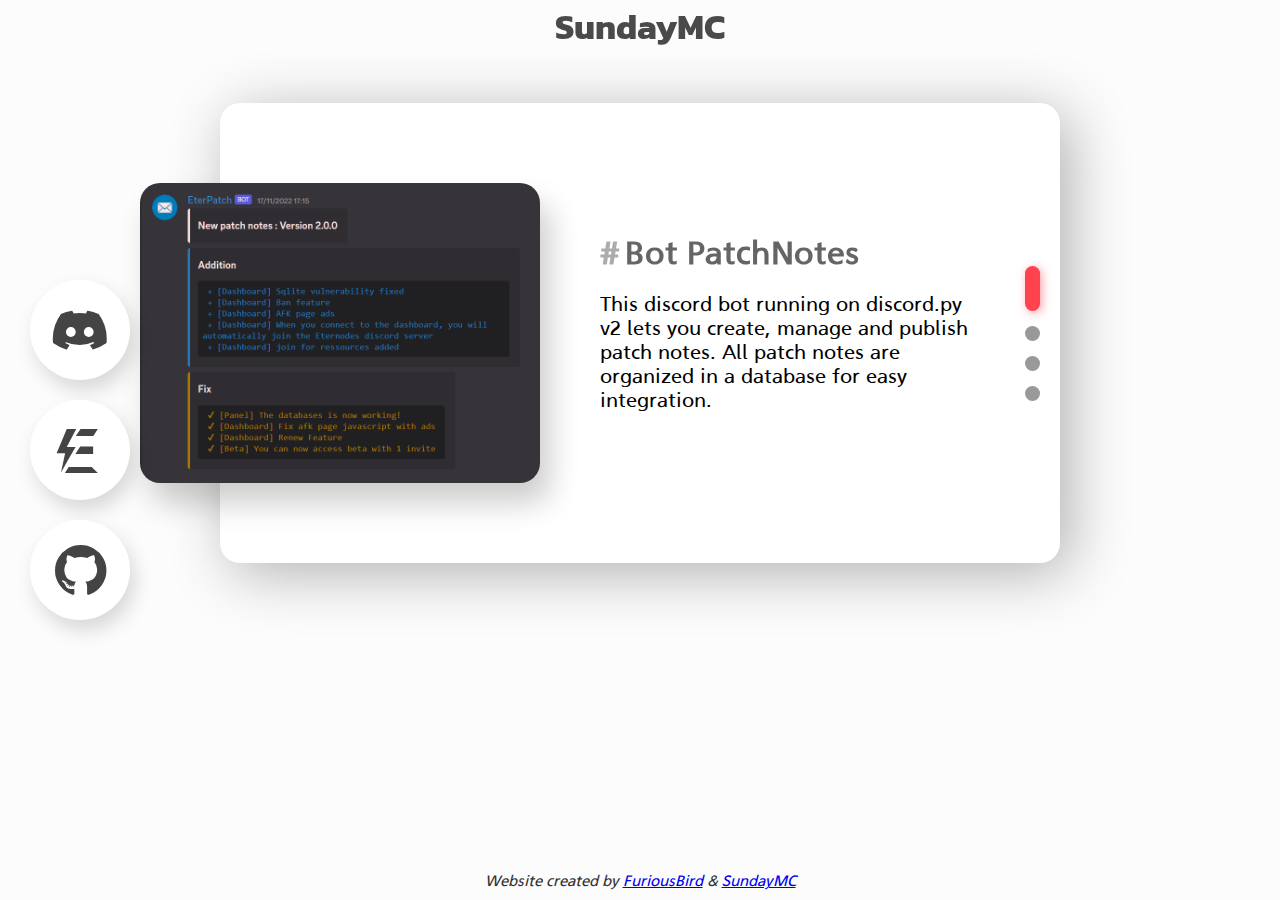
==== index.html @ 9b17bc53 "Add files via upload" ====
<html lang="fr">

<head>
    <title>SundayMC</title>
    <meta charset="utf-8">
    <meta name="viewport" content="width=device-width, initial-scale=1">
    <meta name="description" content="Site officiel de SundayMC">
    <link rel="icon" href="/img/favicon.jpg">

    <link rel="stylesheet" href="/icons/css/fontello-embedded.css">
    <link rel="stylesheet" href="/css/style.css">

</head>

<body>
    <main>
        <h1 id="title_page">SundayMC</h1>
        <div class="carroussel gap">

            <ul class="content_list">
                <li class="active">
                    <div class="carroussel_content">
                        <div class="carroussel_image">
                           <img id="test-image" src="/img/patch-notes.png">
                        </div>
                        <div class="carroussel_text">
                            <h3 class="carroussel_title">Bot PatchNotes</h3>
                            <p class="carroussel_description">This discord bot running on discord.py v2 lets you create, manage and publish patch notes. All patch notes are organized in a database for easy integration. </p>
                        </div>
                    </div>
                </li>
                <li>
                    <div class="carroussel_content">
                        <div class="carroussel_image">
                            <img id="test-image" src="/img/hetrix-tools.png">
                        </div>
                        <div class="carroussel_text">
                            <h3 class="carroussel_title">HetrixStatus DiscordBot</h3>
                            <p class="carroussel_description">This discord bot running on discord.js v14 lets you get a better overview of your HetrixTools status page, by taking a screenshot of the site page and formatting it in an embed, unlike the webhook offered by default.</p>
                        </div>
                    </div>
                </li>
                <li>
                    <div class="carroussel_content">
                        <div class="carroussel_image">
                            <img id="test-image" src="/img/eternodes.png">
                        </div>
                        <div class="carroussel_text">
                            <h3 class="carroussel_title">Eternodes</h3>
                            <p class="carroussel_description">Eternodes is a hosting company that takes care of your data. We offer free, functional packages, as well as paid packages for a more advanced experience.<p>
                        </div>
                    </div>
                </li>
                <li>
                    <div class="carroussel_content">
                        <div class="carroussel_image">
                            <img id="test-image" src="/img/loop-default.png">
                        </div>
                        <div class="carroussel_text">
                            <h3 class="carroussel_title">Comming soon !</h3>
                            <p class="carroussel_description">New projects could come soon :)</p>
                        </div>
                    </div>
                </li>
            </ul>

            <div class="carroussel_pagination">
                <div class="pagination_dot active"></div>
                <div class="pagination_dot"></div>
                <div class="pagination_dot"></div>
                <div class="pagination_dot"></div>
            </div>
        </div>

    </main>
    <footer class="gap">
        <h5 id="powered_by">Website created by <a href="https://github.com/FuriousBird" target="_blank">FuriousBird</a> & <a href="https://github.com/SundayMC" target="_blank">SundayMC</a></h5>
    </footer>
    <ul class="icon_wrapper">
        <a href="https://discord.gg/ntBEeZtdXv" target="__blank">
            <li class="icon discord">
                <span class="tooltip" style="text-align: center;">Discord</span>
                <span><i class="icon-discordo"></i></span>
            </li>
        </a>
        <a href="https://eternodes.eu" target="__blank">
            <li class="icon eternodes">
                <span class="tooltip" style="text-align: center;">Eternodes</span>
                <span><i class="icon-etern"></i></span>
            </li>
        </a>
        <a href="https://github.com/sundayMC/" target="__blank">
            <li class="icon github">
                <span class="tooltip" style="text-align: center;">GitHub</span>
                <span><i class="icon-github-circled"></i></span>
            </li>
        </a>
    </ul>
    <script>
        function setup_roux(el) {
            let el_lst = Array.from(el.getElementsByClassName("pagination_dot"))
            el_lst.forEach((item) => {
                let idx = Array.from(item.parentNode.children).indexOf(item);
                item.addEventListener("click", (e) => {
                    let list_elems = Array.from(el.getElementsByClassName("content_list")[0].children);
                    list_elems.forEach((elem) => {
                        elem.className = ""
                    })
                    list_elems[idx].className = "active"
                    el_lst.forEach((elem) => {
                        elem.className = "pagination_dot"
                    })
                    e.target.className = "pagination_dot active"
                })
            })

            let delay = 0
            let pag_list = el.getElementsByClassName("pagination_dot");
            let dot_ul = el.getElementsByClassName("carroussel_pagination")[0]
            let active_dot = dot_ul.getElementsByClassName("active")[0];
            let idx = Array.from(dot_ul.children).indexOf(active_dot);

            function handleWheel(e) {
                let action = true
                let deltaScroll = e.detail || e.deltaY;
                if (Date.now() - delay < 300) {
                    action = false
                }
                if (action) {

                    delay = Date.now()
                    let active_dot = dot_ul.getElementsByClassName("active")[0];
                    idx = Array.from(dot_ul.children).indexOf(active_dot);
                    if (deltaScroll > 0) {
                        idx += 1
                    } else if (deltaScroll < 0) {
                        idx -= 1
                    };
                    idx = Math.max(0, Math.min(idx, pag_list.length - 1))
                    console.log(e)
                    let list_elems = Array.from(el.getElementsByClassName("content_list")[0].children);
                    list_elems.forEach((elem) => {
                        elem.className = ""
                    })
                    list_elems[idx].className = "active"
                    el_lst.forEach((elem) => {
                        elem.className = "pagination_dot"
                    })
                    dot_ul.children[idx].className = "pagination_dot active"
                }

            }

            // For Chrome
            el.addEventListener('mousewheel', (e) => {
                let deltaScroll = e.detail || e.deltaY;
                if (!(deltaScroll > 0 && pag_list.length - 1 == idx && idx > 0) && !(deltaScroll < 0 && idx == 0)) {
                    e.preventDefault()
                }
                if (Math.abs(deltaScroll) > 3) {
                    handleWheel(e)
                }

            }, { passive: false });

            // For Firefox
            el.addEventListener('DOMMouseScroll', (e) => {
                let deltaScroll = e.detail || e.deltaY;
                if (!(deltaScroll > 0 && pag_list.length - 1 == idx && idx > 0) && !(deltaScroll < 0 && idx == 0)) {
                    e.preventDefault()
                }
                handleWheel(e)
            }, { passive: false });
        }

        let roux_sels = document.querySelectorAll("div.carroussel");
        roux_sels.forEach((el) => {
            setup_roux(el)
        })

        function copyip_button() {
            /* Get the text field */
            var copyText = document.getElementById("ip");
            var link_btn = document.getElementById("online_link_button");
            link_btn.className = "clicked"

            /* Copy the text inside the text field */
            navigator.clipboard.writeText(copyText.textContent);


        }
        
        function download_soon() {
            alert("La map n'est pas encore sortie, encore un peu de patience !");
        }

    </script>
</body>

</html>
---- icons/css/fontello-embedded.css ----
@font-face {
  font-family: 'fontello';
  src: url('../font/fontello.eot?78679602');
  src: url('../font/fontello.eot?78679602#iefix') format('embedded-opentype'),
       url('../font/fontello.svg?78679602#fontello') format('svg');
  font-weight: normal;
  font-style: normal;
}
@font-face {
  font-family: 'fontello';
  src: url('[data-uri]') format('woff'),
       url('[data-uri]') format('truetype');
}
/* Chrome hack: SVG is rendered more smooth in Windozze. 100% magic, uncomment if you need it. */
/* Note, that will break hinting! In other OS-es font will be not as sharp as it could be */
/*
@media screen and (-webkit-min-device-pixel-ratio:0) {
  @font-face {
    font-family: 'fontello';
    src: url('../font/fontello.svg?78679602#fontello') format('svg');
  }
}
*/

[class^="icon-"]:before, [class*=" icon-"]:before {
  font-family: "fontello";
  font-style: normal;
  font-weight: normal;
  speak: never;

  display: inline-block;
  text-decoration: inherit;
  width: 1em;
  margin-right: .2em;
  text-align: center;
  /* opacity: .8; */

  /* For safety - reset parent styles, that can break glyph codes*/
  font-variant: normal;
  text-transform: none;

  /* fix buttons height, for twitter bootstrap */
  line-height: 1em;

  /* Animation center compensation - margins should be symmetric */
  /* remove if not needed */
  margin-left: .2em;

  /* you can be more comfortable with increased icons size */
  /* font-size: 120%; */
  
  /* Font smoothing. That was taken from TWBS */
  -webkit-font-smoothing: antialiased;
  -moz-osx-font-smoothing: grayscale;

  /* Uncomment for 3D effect */
  /* text-shadow: 1px 1px 1px rgba(127, 127, 127, 0.3); */
}

.icon-discordo:before { content: '\e800'; } /* '' */
.icon-etern:before { content: '\e801'; } /* '' */
.icon-github-circled:before { content: '\f09b'; } /* '' */
---- css/style.css ----
@import url('https://fonts.googleapis.com/css2?family=Kanit:wght@700&family=Raleway:wght@500&display=swap');
@import url("https://fonts.googleapis.com/css2?family=Poppins&display=swap");

@font-face {
  font-family: "Agane";
  src: url("/fonts/Agane_normal.ttf");
}

@font-face {
  font-family: "Agane-bold";
  src: url("/fonts/Agane_title.ttf");
}

@font-face {
  font-family: "Agane-light";
  src: url("/fonts/Agane_light.ttf");
}


body,
html {
  padding: 0px;
  margin: 0px;
  min-height: 100vh;
}

*:focus,
*:active {
  outline: none !important;
  -webkit-tap-highlight-color: transparent;
}

body {
  display: flex;
  flex-flow: column;
  min-height: 100vh;
  background-color: hsl(0, 0%, 99%);
}

main {
  flex-grow: 1;
  width: 80%;
  position: relative;
  left: 50%;
  transform: translate(-50%);
  overflow: visible;
  padding-left: 20px;
  padding-right: 20px;
}

div.carroussel {
  position: relative;
  align-items: center;
  background-color: white;
  box-shadow: 10px 10px 60px rgba(0, 0, 0, 0.3);
  border-radius: 20px;
  padding: 20px;
  padding-top: 30px;
  padding-bottom: 30px;
  max-width: 800px;
  min-height: 400px;
  display: flex;
  flex-flow: row;
  left: 50%;
  transform: translate(-50%);

}

div.carroussel .content_list {
  padding: 0px;
  margin: 0px;
}

div.carroussel .content_list li {
  display: none;
}

div.carroussel .content_list li.active {
  display: block;
}

div.carroussel .carroussel_content {
  display: flex;
  flex-flow: row;
  flex-grow: 1;
}

div.carroussel .carroussel_content .carroussel_text {
  display: flex;
  flex-flow: column;
  overflow-wrap: normal;
  flex-grow: 1;
  flex-basis: 100%;
  transform: translate(-40px);
}

div.carroussel .carroussel_content .carroussel_image {
  width: 400px;
  height: 300px;
  background-color: hsl(357, 100%, 95%);
  box-shadow: 10px 20px 30px rgba(0, 0, 0, 0.2);
  border-radius: 20px;
  overflow: hidden;
  flex-shrink: 0;
  user-select: none;
  pointer-events: none;
  transform: translate(-100px);
}

div.carroussel .carroussel_content .carroussel_image img {
  object-fit: cover;
  object-position: center;
  mix-blend-mode: multiply;
  width: 100%;
  height: 100%;
}

div.carroussel .carroussel_pagination {
  float: right;
  margin-left: auto;
}

div.carroussel .carroussel_pagination .pagination_dot {
  --pagination-dot-size: 15px;
  width: var(--pagination-dot-size);
  height: var(--pagination-dot-size);
  margin-top: var(--pagination-dot-size);
  margin-bottom: var(--pagination-dot-size);
  background-color: hsl(10, 0%, 60%);
  border-radius: calc(var(--pagination-dot-size)/2);
  transition: height 0.2s;
}

div.carroussel .carroussel_pagination .pagination_dot.active {
  background-color: #ff424d;
  box-shadow: 2px 2px 10px rgba(255, 66, 77, 0.5);
  height: calc(3*var(--pagination-dot-size));
}

div.carroussel_text {
  display: flex;
  flex-flow: column;
  justify-content: center;
}

div.carroussel_text .carroussel_title {
  margin: 0px;
  font-family: 'Agane', sans-serif;
  font-weight: bold;
  font-size: 2em;
  opacity: 0.6;
}

div.carroussel_text .carroussel_title::before {
  content: "#";
  padding-right: 5px;
  opacity: 0.55;

}

div.carroussel_text .carroussel_description {
  font-family: 'Agane', sans-serif;
  font-weight: normal;
  font-size: 20px;
}


div.downloads {
  position: relative;
  max-width: 800px;
  padding: 20px;
  border-radius: 20px;
  background-color: white;
  box-shadow: 5px 5px 30px rgba(0, 0, 0, 0.1);
  left: 50%;
  transform: translate(-50%);
}

div.downloads table {
  table-layout: fixed;
  width: 100%;
}

div.downloads h3 {
  margin: 0px;
  font-family: 'Agane', sans-serif;
  font-weight: bold;
  font-size: 2em;
  opacity: 0.6;
  margin-bottom: 20px;
}

div.downloads #online_link {
  display: inline-flex;
  gap: 10px;
  width: 100%
}

#online_link>ul {
  margin: 0;
  padding: 10px;
  font-size: 20px;
  flex-grow: 1;
  display: inline-flex;
  border: #ff424d 5px solid;
  cursor: pointer;
  box-shadow: 2px 2px 10px rgba(255, 66, 77, 0.5);
  border-radius: 10px;
  list-style: none;
  align-items: center;
}

#online_link>ul.clicked {
  border: #5865f2 5px solid;
  box-shadow: 2px 2px 10px rgba(88, 101, 242, 0.5);
  border-radius: 10px;
  list-style: none;
  align-items: center;
  transition: border 0.2s;
}

#online_link>ul li {
  display: inline;
  flex-grow: 1;
  color: #000;
  opacity: 0.8;
  font-family: "Agane", sans-serif;
}

@keyframes icon-hop {
  from {
    transform: scale(1);
  }

  to {
    transform: rotate(15deg) scale(2);
  }
}

#online_link>ul .copy_icon {
  float: right;
  font-size: 30px;
  flex-grow: 0;
  color: #ff424d;
}

#online_link>ul.clicked .copy_icon {
  animation-name: icon-hop;
  animation-duration: 0.1s;
  animation-direction: alternate;
  animation-fill-mode: both;
  animation-iteration-count: 2;
  transform-origin: center;
  float: right;
  font-size: 30px;
  flex-grow: 0;
  color: #5865f2;
  opacity: 1;
}

#online_link .copy {
  width: 50px;
  height: 50px;
  background-color: whitesmoke;
}


#dl_link {
  text-align: center;
  flex-grow: 0;
  flex-shrink: 0;

}

#dl_link .icon-download-cloud {
  transform-origin: center;
  position: fixed;
  transform: translate(-50%, -50%);
  font-size: 50px;
  color: #ff424d;
}

#dl_link .icon-download-cloud:hover {
  transform: translate(-50%, -50%) scale(1.2) rotate(-15deg);
}

.gap {
  margin-top: 50px;
}

/* LINKS AND FOOTER */

.icon_wrapper {
  position: fixed;
  background-color: transparent;
  margin: 0px;
  padding: 20px;
  display: flex;
  flex-flow: column;
  list-style: none;
  left: 0;
  top: 50%;
  transform: translate(0, -50%);
}

.icon_wrapper .icon {
  position: relative;
  background: #ffffff;
  color: #444;
  border-radius: 50%;
  padding: 30px;
  margin: 10px;
  width: 40px;
  height: 40px;
  font-size: 18px;
  display: flex;
  justify-content: center;
  align-items: center;
  flex-direction: column;
  box-shadow: 5px 10px 20px rgba(0, 0, 0, 0.15);
  cursor: pointer;
  transition: all 0.2s cubic-bezier(0.68, -0.55, 0.265, 1.55);
}

.icon_wrapper .tooltip {
  position: absolute;
  top: 0;
  font-size: 14px;
  background: #ffffff;
  color: #ffffff;
  padding: 5px 8px;
  border-radius: 5px;
  box-shadow: 0 10px 10px rgba(0, 0, 0, 0.1);
  opacity: 0;
  pointer-events: none;
  transition: all 0.3s cubic-bezier(0.68, -0.55, 0.265, 1.55);
}

.icon_wrapper .tooltip::before {
  position: absolute;
  content: "";
  height: 8px;
  width: 8px;
  background: #ffffff;
  bottom: -3px;
  left: 50%;
  transform: translate(-50%) rotate(45deg);
  transition: all 0.3s cubic-bezier(0.68, -0.55, 0.265, 1.55);
}

.icon_wrapper .icon:hover .tooltip {
  top: -45px;
  opacity: 1;
  visibility: visible;
  pointer-events: auto;
}

.icon_wrapper .icon:hover span,
.icon_wrapper .icon:hover .tooltip {
  text-shadow: 0px -1px 0px rgba(0, 0, 0, 0.1);
}

.icon_wrapper .discord:hover,
.icon_wrapper .discord:hover .tooltip,
.icon_wrapper .discord:hover .tooltip::before {
  background: #5865f2;
  color: #ffffff;
  font-family: 'Agane', sans-serif;
  font-weight: lighter;
}

.icon_wrapper .discord {
  font-size: 60px;
}

.icon_wrapper .github:hover,
.icon_wrapper .github:hover .tooltip,
.icon_wrapper .github:hover .tooltip::before {
  background: #202128;
  color: #ffffff;
  font-family: 'Agane', sans-serif;
  font-weight: lighter;
}

.icon_wrapper .github {
  font-size: 60px;
}

.icon_wrapper .eternodes:hover,
.icon_wrapper .eternodes:hover .tooltip,
.icon_wrapper .eternodes:hover .tooltip::before {
  background: #bd9916;
  color: #ffffff;
  font-family: 'Agane', sans-serif;
  font-weight: lighter;
}

.icon_wrapper .eternodes {
  font-size: 60px;
}

#icon_title {
  font-family: 'Agane', sans-serif;
  font-weight: bold;
  font-size: 40px;
  text-align: center;
  margin: 0px;
  color: #333;
}

#server_desc {
  font-family: 'Agane', sans-serif;
  font-weight: bold;
  font-size: 25px;
  text-align: center;
  margin: 0px;
  color: #333;
}


#title_page {
  font-family: 'Kanit', sans-serif;
  font-size: 35px;
  text-align: center;
  margin: 0px;
  color: #000;
  opacity: 0.7;
}


footer {
  padding: 10px;
}

footer #powered_by {
  font-family: 'Agane', sans-serif;
  font-weight: normal;
  font-size: 15px;
  text-align: center;
  font-style: italic;
  margin: 0px;
  color: #333;
}
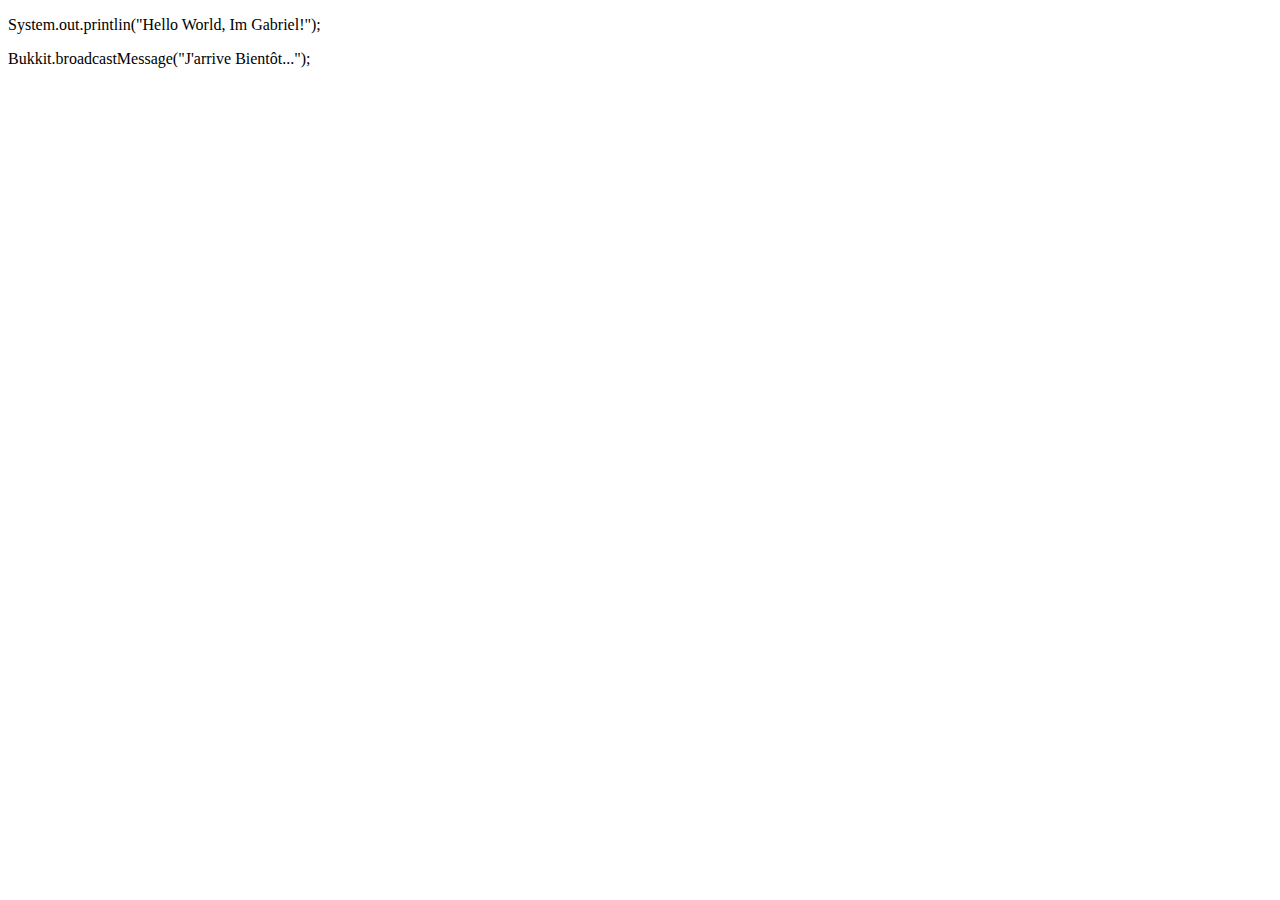
==== commit 182d38f4: "Add files via upload" ====
--- a/index.html
+++ b/index.html
@@ -1,200 +1,12 @@
-<html lang="fr">
-
-<head>
-    <title>SundayMC</title>
-    <meta charset="utf-8">
-    <meta name="viewport" content="width=device-width, initial-scale=1">
-    <meta name="description" content="Site officiel de SundayMC">
-    <link rel="icon" href="/img/favicon.jpg">
-
-    <link rel="stylesheet" href="/icons/css/fontello-embedded.css">
-    <link rel="stylesheet" href="/css/style.css">
-
-</head>
-
-<body>
-    <main>
-        <h1 id="title_page">SundayMC</h1>
-        <div class="carroussel gap">
-
-            <ul class="content_list">
-                <li class="active">
-                    <div class="carroussel_content">
-                        <div class="carroussel_image">
-                           <img id="test-image" src="/img/patch-notes.png">
-                        </div>
-                        <div class="carroussel_text">
-                            <h3 class="carroussel_title">Bot PatchNotes</h3>
-                            <p class="carroussel_description">This discord bot running on discord.py v2 lets you create, manage and publish patch notes. All patch notes are organized in a database for easy integration. </p>
-                        </div>
-                    </div>
-                </li>
-                <li>
-                    <div class="carroussel_content">
-                        <div class="carroussel_image">
-                            <img id="test-image" src="/img/hetrix-tools.png">
-                        </div>
-                        <div class="carroussel_text">
-                            <h3 class="carroussel_title">HetrixStatus DiscordBot</h3>
-                            <p class="carroussel_description">This discord bot running on discord.js v14 lets you get a better overview of your HetrixTools status page, by taking a screenshot of the site page and formatting it in an embed, unlike the webhook offered by default.</p>
-                        </div>
-                    </div>
-                </li>
-                <li>
-                    <div class="carroussel_content">
-                        <div class="carroussel_image">
-                            <img id="test-image" src="/img/eternodes.png">
-                        </div>
-                        <div class="carroussel_text">
-                            <h3 class="carroussel_title">Eternodes</h3>
-                            <p class="carroussel_description">Eternodes is a hosting company that takes care of your data. We offer free, functional packages, as well as paid packages for a more advanced experience.<p>
-                        </div>
-                    </div>
-                </li>
-                <li>
-                    <div class="carroussel_content">
-                        <div class="carroussel_image">
-                            <img id="test-image" src="/img/loop-default.png">
-                        </div>
-                        <div class="carroussel_text">
-                            <h3 class="carroussel_title">Comming soon !</h3>
-                            <p class="carroussel_description">New projects could come soon :)</p>
-                        </div>
-                    </div>
-                </li>
-            </ul>
-
-            <div class="carroussel_pagination">
-                <div class="pagination_dot active"></div>
-                <div class="pagination_dot"></div>
-                <div class="pagination_dot"></div>
-                <div class="pagination_dot"></div>
-            </div>
-        </div>
-
-    </main>
-    <footer class="gap">
-        <h5 id="powered_by">Website created by <a href="https://github.com/FuriousBird" target="_blank">FuriousBird</a> & <a href="https://github.com/SundayMC" target="_blank">SundayMC</a></h5>
-    </footer>
-    <ul class="icon_wrapper">
-        <a href="https://discord.gg/ntBEeZtdXv" target="__blank">
-            <li class="icon discord">
-                <span class="tooltip" style="text-align: center;">Discord</span>
-                <span><i class="icon-discordo"></i></span>
-            </li>
-        </a>
-        <a href="https://eternodes.eu" target="__blank">
-            <li class="icon eternodes">
-                <span class="tooltip" style="text-align: center;">Eternodes</span>
-                <span><i class="icon-etern"></i></span>
-            </li>
-        </a>
-        <a href="https://github.com/sundayMC/" target="__blank">
-            <li class="icon github">
-                <span class="tooltip" style="text-align: center;">GitHub</span>
-                <span><i class="icon-github-circled"></i></span>
-            </li>
-        </a>
-    </ul>
-    <script>
-        function setup_roux(el) {
-            let el_lst = Array.from(el.getElementsByClassName("pagination_dot"))
-            el_lst.forEach((item) => {
-                let idx = Array.from(item.parentNode.children).indexOf(item);
-                item.addEventListener("click", (e) => {
-                    let list_elems = Array.from(el.getElementsByClassName("content_list")[0].children);
-                    list_elems.forEach((elem) => {
-                        elem.className = ""
-                    })
-                    list_elems[idx].className = "active"
-                    el_lst.forEach((elem) => {
-                        elem.className = "pagination_dot"
-                    })
-                    e.target.className = "pagination_dot active"
-                })
-            })
-
-            let delay = 0
-            let pag_list = el.getElementsByClassName("pagination_dot");
-            let dot_ul = el.getElementsByClassName("carroussel_pagination")[0]
-            let active_dot = dot_ul.getElementsByClassName("active")[0];
-            let idx = Array.from(dot_ul.children).indexOf(active_dot);
-
-            function handleWheel(e) {
-                let action = true
-                let deltaScroll = e.detail || e.deltaY;
-                if (Date.now() - delay < 300) {
-                    action = false
-                }
-                if (action) {
-
-                    delay = Date.now()
-                    let active_dot = dot_ul.getElementsByClassName("active")[0];
-                    idx = Array.from(dot_ul.children).indexOf(active_dot);
-                    if (deltaScroll > 0) {
-                        idx += 1
-                    } else if (deltaScroll < 0) {
-                        idx -= 1
-                    };
-                    idx = Math.max(0, Math.min(idx, pag_list.length - 1))
-                    console.log(e)
-                    let list_elems = Array.from(el.getElementsByClassName("content_list")[0].children);
-                    list_elems.forEach((elem) => {
-                        elem.className = ""
-                    })
-                    list_elems[idx].className = "active"
-                    el_lst.forEach((elem) => {
-                        elem.className = "pagination_dot"
-                    })
-                    dot_ul.children[idx].className = "pagination_dot active"
-                }
-
-            }
-
-            // For Chrome
-            el.addEventListener('mousewheel', (e) => {
-                let deltaScroll = e.detail || e.deltaY;
-                if (!(deltaScroll > 0 && pag_list.length - 1 == idx && idx > 0) && !(deltaScroll < 0 && idx == 0)) {
-                    e.preventDefault()
-                }
-                if (Math.abs(deltaScroll) > 3) {
-                    handleWheel(e)
-                }
-
-            }, { passive: false });
-
-            // For Firefox
-            el.addEventListener('DOMMouseScroll', (e) => {
-                let deltaScroll = e.detail || e.deltaY;
-                if (!(deltaScroll > 0 && pag_list.length - 1 == idx && idx > 0) && !(deltaScroll < 0 && idx == 0)) {
-                    e.preventDefault()
-                }
-                handleWheel(e)
-            }, { passive: false });
-        }
-
-        let roux_sels = document.querySelectorAll("div.carroussel");
-        roux_sels.forEach((el) => {
-            setup_roux(el)
-        })
-
-        function copyip_button() {
-            /* Get the text field */
-            var copyText = document.getElementById("ip");
-            var link_btn = document.getElementById("online_link_button");
-            link_btn.className = "clicked"
-
-            /* Copy the text inside the text field */
-            navigator.clipboard.writeText(copyText.textContent);
-
-
-        }
-        
-        function download_soon() {
-            alert("La map n'est pas encore sortie, encore un peu de patience !");
-        }
-
-    </script>
-</body>
-
-</html>
+<!DOCTYPE html>
+<html lang="en">
+    <head>
+        <meta charset="UTF-8">
+        <title>COMING SOON.</title>
+        <link rel="stylesheet" href="style.css">
+    </head>
+    <p>
+	<p>System.out.printlin("Hello World, Im Gabriel!");</p>
+	<p2>Bukkit.broadcastMessage("J'arrive Bientôt...");</p2>
+    </p>
+</html>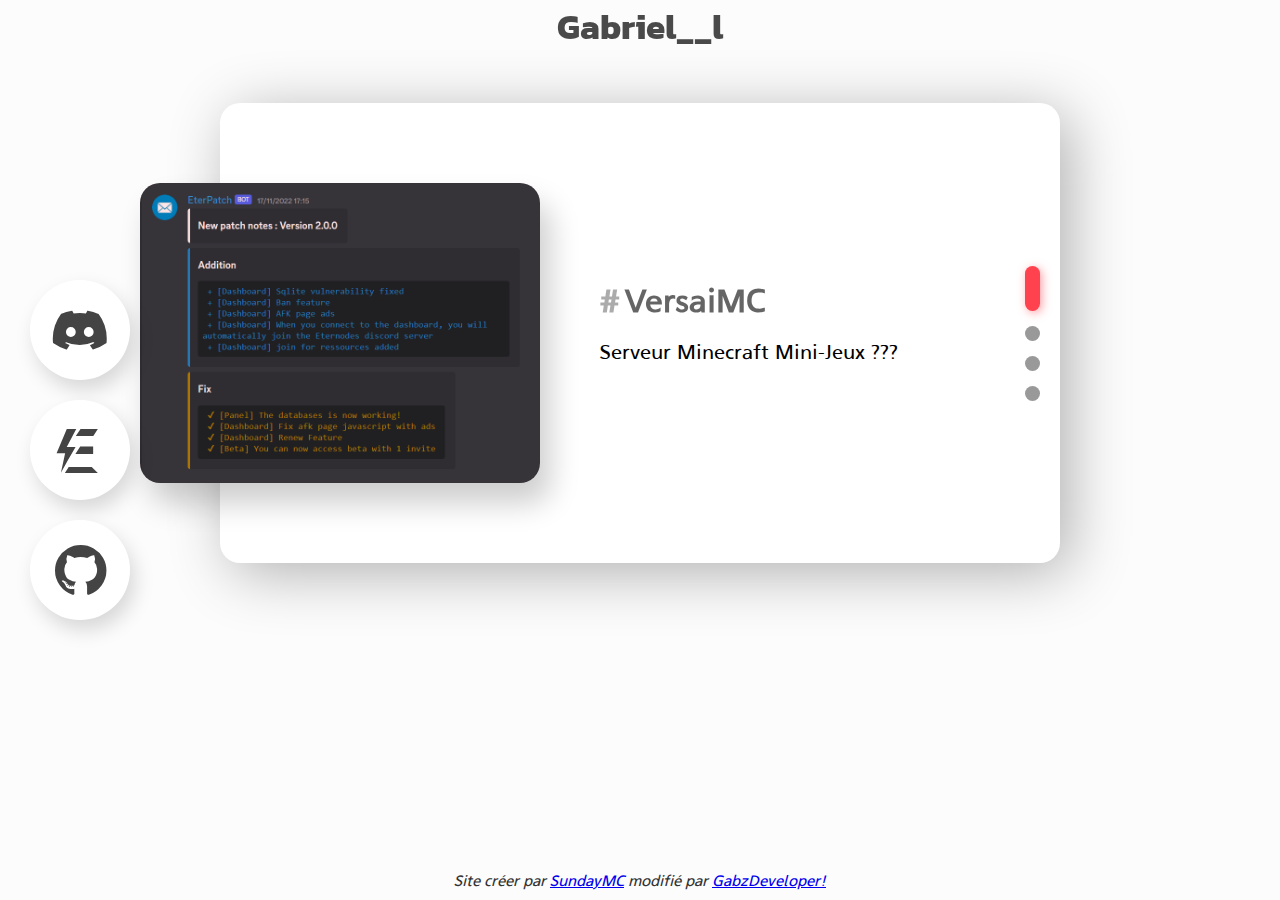
==== commit 4b71eb2e: "Add files via upload" ====
--- a/index.html
+++ b/index.html
@@ -1,12 +1,178 @@
-<!DOCTYPE html>
-<html lang="en">
-    <head>
-        <meta charset="UTF-8">
-        <title>COMING SOON.</title>
-        <link rel="stylesheet" href="style.css">
-    </head>
-    <p>
-	<p>System.out.printlin("Hello World, Im Gabriel!");</p>
-	<p2>Bukkit.broadcastMessage("J'arrive Bientôt...");</p2>
-    </p>
-</html>+<html lang="fr">
+
+<head>
+    <title>Gabriel__l</title>
+    <meta charset="utf-8">
+    <meta name="viewport" content="width=device-width, initial-scale=1">
+    <meta name="description" content="Site Officiel de Gabriel__lrx">
+    <link rel="icon" href="/img/favicon.jpg">
+
+    <link rel="stylesheet" href="/icons/css/fontello-embedded.css">
+    <link rel="stylesheet" href="/css/style.css">
+
+</head>
+
+<body>
+    <main>
+        <h1 id="title_page">Gabriel__l</h1>
+        <div class="carroussel gap">
+
+            <ul class="content_list">
+                <li class="active">
+                    <div class="carroussel_content">
+                        <div class="carroussel_image">
+                           <img id="test-image" src="/img/patch-notes.png">
+                        </div>
+                        <div class="carroussel_text">
+                            <h3 class="carroussel_title">VersaiMC</h3>
+                            <p class="carroussel_description">Serveur Minecraft Mini-Jeux ???</p>
+                        </div>
+                    </div>
+                </li>
+                <li>
+                    <div class="carroussel_content">
+                        <div class="carroussel_image">
+                            <img id="test-image" src="/img/loop-default.png">
+                        </div>
+                        <div class="carroussel_text">
+                            <h3 class="carroussel_title">J'arrive bientôt!</h3>
+                            <p class="carroussel_description">New projects could come soon :)</p>
+                        </div>
+                    </div>
+                </li>
+            </ul>
+
+            <div class="carroussel_pagination">
+                <div class="pagination_dot active"></div>
+                <div class="pagination_dot"></div>
+                <div class="pagination_dot"></div>
+                <div class="pagination_dot"></div>
+            </div>
+        </div>
+
+    </main>
+    <footer class="gap">
+        <h5 id="powered_by">Site créer par <a href="https://github.com/SundayMC" target="_blank">SundayMC</a> modifié par <a href="https://github.com/GabzDeveloper" target="_blank">GabzDeveloper!</a></h5>
+    </footer>
+    <ul class="icon_wrapper">
+        <a href="https://discord.gg/users/Gabriel__l" target="__blank">
+            <li class="icon discord">
+                <span class="tooltip" style="text-align: center;">Discord</span>
+                <span><i class="icon-discordo"></i></span>
+            </li>
+        </a>
+        <a href="https://versaimc.fr" target="__blank">
+            <li class="icon eternodes">
+                <span class="tooltip" style="text-align: center;">VersaiMC</span>
+                <span><i class="icon-etern"></i></span>
+            </li>
+        </a>
+        <a href="https://github.com/GabzDeveloper/" target="__blank">
+            <li class="icon github">
+                <span class="tooltip" style="text-align: center;">GitHub</span>
+                <span><i class="icon-github-circled"></i></span>
+            </li>
+        </a>
+    </ul>
+    <script>
+        function setup_roux(el) {
+            let el_lst = Array.from(el.getElementsByClassName("pagination_dot"))
+            el_lst.forEach((item) => {
+                let idx = Array.from(item.parentNode.children).indexOf(item);
+                item.addEventListener("click", (e) => {
+                    let list_elems = Array.from(el.getElementsByClassName("content_list")[0].children);
+                    list_elems.forEach((elem) => {
+                        elem.className = ""
+                    })
+                    list_elems[idx].className = "active"
+                    el_lst.forEach((elem) => {
+                        elem.className = "pagination_dot"
+                    })
+                    e.target.className = "pagination_dot active"
+                })
+            })
+
+            let delay = 0
+            let pag_list = el.getElementsByClassName("pagination_dot");
+            let dot_ul = el.getElementsByClassName("carroussel_pagination")[0]
+            let active_dot = dot_ul.getElementsByClassName("active")[0];
+            let idx = Array.from(dot_ul.children).indexOf(active_dot);
+
+            function handleWheel(e) {
+                let action = true
+                let deltaScroll = e.detail || e.deltaY;
+                if (Date.now() - delay < 300) {
+                    action = false
+                }
+                if (action) {
+
+                    delay = Date.now()
+                    let active_dot = dot_ul.getElementsByClassName("active")[0];
+                    idx = Array.from(dot_ul.children).indexOf(active_dot);
+                    if (deltaScroll > 0) {
+                        idx += 1
+                    } else if (deltaScroll < 0) {
+                        idx -= 1
+                    };
+                    idx = Math.max(0, Math.min(idx, pag_list.length - 1))
+                    console.log(e)
+                    let list_elems = Array.from(el.getElementsByClassName("content_list")[0].children);
+                    list_elems.forEach((elem) => {
+                        elem.className = ""
+                    })
+                    list_elems[idx].className = "active"
+                    el_lst.forEach((elem) => {
+                        elem.className = "pagination_dot"
+                    })
+                    dot_ul.children[idx].className = "pagination_dot active"
+                }
+
+            }
+
+            // For Chrome
+            el.addEventListener('mousewheel', (e) => {
+                let deltaScroll = e.detail || e.deltaY;
+                if (!(deltaScroll > 0 && pag_list.length - 1 == idx && idx > 0) && !(deltaScroll < 0 && idx == 0)) {
+                    e.preventDefault()
+                }
+                if (Math.abs(deltaScroll) > 3) {
+                    handleWheel(e)
+                }
+
+            }, { passive: false });
+
+            // For Firefox
+            el.addEventListener('DOMMouseScroll', (e) => {
+                let deltaScroll = e.detail || e.deltaY;
+                if (!(deltaScroll > 0 && pag_list.length - 1 == idx && idx > 0) && !(deltaScroll < 0 && idx == 0)) {
+                    e.preventDefault()
+                }
+                handleWheel(e)
+            }, { passive: false });
+        }
+
+        let roux_sels = document.querySelectorAll("div.carroussel");
+        roux_sels.forEach((el) => {
+            setup_roux(el)
+        })
+
+        function copyip_button() {
+            /* Get the text field */
+            var copyText = document.getElementById("ip");
+            var link_btn = document.getElementById("online_link_button");
+            link_btn.className = "clicked"
+
+            /* Copy the text inside the text field */
+            navigator.clipboard.writeText(copyText.textContent);
+
+
+        }
+        
+        function download_soon() {
+            alert("La map n'est pas encore sortie, encore un peu de patience !");
+        }
+
+    </script>
+</body>
+
+</html>
--- a/icons/css/fontello-embedded.css
+++ b/icons/css/fontello-embedded.css
@@ -0,0 +1,62 @@
+@font-face {
+  font-family: 'fontello';
+  src: url('../font/fontello.eot?78679602');
+  src: url('../font/fontello.eot?78679602#iefix') format('embedded-opentype'),
+       url('../font/fontello.svg?78679602#fontello') format('svg');
+  font-weight: normal;
+  font-style: normal;
+}
+@font-face {
+  font-family: 'fontello';
+  src: url('[data-uri]') format('woff'),
+       url('[data-uri]') format('truetype');
+}
+/* Chrome hack: SVG is rendered more smooth in Windozze. 100% magic, uncomment if you need it. */
+/* Note, that will break hinting! In other OS-es font will be not as sharp as it could be */
+/*
+@media screen and (-webkit-min-device-pixel-ratio:0) {
+  @font-face {
+    font-family: 'fontello';
+    src: url('../font/fontello.svg?78679602#fontello') format('svg');
+  }
+}
+*/
+
+[class^="icon-"]:before, [class*=" icon-"]:before {
+  font-family: "fontello";
+  font-style: normal;
+  font-weight: normal;
+  speak: never;
+
+  display: inline-block;
+  text-decoration: inherit;
+  width: 1em;
+  margin-right: .2em;
+  text-align: center;
+  /* opacity: .8; */
+
+  /* For safety - reset parent styles, that can break glyph codes*/
+  font-variant: normal;
+  text-transform: none;
+
+  /* fix buttons height, for twitter bootstrap */
+  line-height: 1em;
+
+  /* Animation center compensation - margins should be symmetric */
+  /* remove if not needed */
+  margin-left: .2em;
+
+  /* you can be more comfortable with increased icons size */
+  /* font-size: 120%; */
+  
+  /* Font smoothing. That was taken from TWBS */
+  -webkit-font-smoothing: antialiased;
+  -moz-osx-font-smoothing: grayscale;
+
+  /* Uncomment for 3D effect */
+  /* text-shadow: 1px 1px 1px rgba(127, 127, 127, 0.3); */
+}
+
+.icon-discordo:before { content: '\e800'; } /* '' */
+.icon-etern:before { content: '\e801'; } /* '' */
+.icon-github-circled:before { content: '\f09b'; } /* '' */
--- a/css/style.css
+++ b/css/style.css
@@ -0,0 +1,443 @@
+@import url('https://fonts.googleapis.com/css2?family=Kanit:wght@700&family=Raleway:wght@500&display=swap');
+@import url("https://fonts.googleapis.com/css2?family=Poppins&display=swap");
+
+@font-face {
+  font-family: "Agane";
+  src: url("/fonts/Agane_normal.ttf");
+}
+
+@font-face {
+  font-family: "Agane-bold";
+  src: url("/fonts/Agane_title.ttf");
+}
+
+@font-face {
+  font-family: "Agane-light";
+  src: url("/fonts/Agane_light.ttf");
+}
+
+
+body,
+html {
+  padding: 0px;
+  margin: 0px;
+  min-height: 100vh;
+}
+
+*:focus,
+*:active {
+  outline: none !important;
+  -webkit-tap-highlight-color: transparent;
+}
+
+body {
+  display: flex;
+  flex-flow: column;
+  min-height: 100vh;
+  background-color: hsl(0, 0%, 99%);
+}
+
+main {
+  flex-grow: 1;
+  width: 80%;
+  position: relative;
+  left: 50%;
+  transform: translate(-50%);
+  overflow: visible;
+  padding-left: 20px;
+  padding-right: 20px;
+}
+
+div.carroussel {
+  position: relative;
+  align-items: center;
+  background-color: white;
+  box-shadow: 10px 10px 60px rgba(0, 0, 0, 0.3);
+  border-radius: 20px;
+  padding: 20px;
+  padding-top: 30px;
+  padding-bottom: 30px;
+  max-width: 800px;
+  min-height: 400px;
+  display: flex;
+  flex-flow: row;
+  left: 50%;
+  transform: translate(-50%);
+
+}
+
+div.carroussel .content_list {
+  padding: 0px;
+  margin: 0px;
+}
+
+div.carroussel .content_list li {
+  display: none;
+}
+
+div.carroussel .content_list li.active {
+  display: block;
+}
+
+div.carroussel .carroussel_content {
+  display: flex;
+  flex-flow: row;
+  flex-grow: 1;
+}
+
+div.carroussel .carroussel_content .carroussel_text {
+  display: flex;
+  flex-flow: column;
+  overflow-wrap: normal;
+  flex-grow: 1;
+  flex-basis: 100%;
+  transform: translate(-40px);
+}
+
+div.carroussel .carroussel_content .carroussel_image {
+  width: 400px;
+  height: 300px;
+  background-color: hsl(357, 100%, 95%);
+  box-shadow: 10px 20px 30px rgba(0, 0, 0, 0.2);
+  border-radius: 20px;
+  overflow: hidden;
+  flex-shrink: 0;
+  user-select: none;
+  pointer-events: none;
+  transform: translate(-100px);
+}
+
+div.carroussel .carroussel_content .carroussel_image img {
+  object-fit: cover;
+  object-position: center;
+  mix-blend-mode: multiply;
+  width: 100%;
+  height: 100%;
+}
+
+div.carroussel .carroussel_pagination {
+  float: right;
+  margin-left: auto;
+}
+
+div.carroussel .carroussel_pagination .pagination_dot {
+  --pagination-dot-size: 15px;
+  width: var(--pagination-dot-size);
+  height: var(--pagination-dot-size);
+  margin-top: var(--pagination-dot-size);
+  margin-bottom: var(--pagination-dot-size);
+  background-color: hsl(10, 0%, 60%);
+  border-radius: calc(var(--pagination-dot-size)/2);
+  transition: height 0.2s;
+}
+
+div.carroussel .carroussel_pagination .pagination_dot.active {
+  background-color: #ff424d;
+  box-shadow: 2px 2px 10px rgba(255, 66, 77, 0.5);
+  height: calc(3*var(--pagination-dot-size));
+}
+
+div.carroussel_text {
+  display: flex;
+  flex-flow: column;
+  justify-content: center;
+}
+
+div.carroussel_text .carroussel_title {
+  margin: 0px;
+  font-family: 'Agane', sans-serif;
+  font-weight: bold;
+  font-size: 2em;
+  opacity: 0.6;
+}
+
+div.carroussel_text .carroussel_title::before {
+  content: "#";
+  padding-right: 5px;
+  opacity: 0.55;
+
+}
+
+div.carroussel_text .carroussel_description {
+  font-family: 'Agane', sans-serif;
+  font-weight: normal;
+  font-size: 20px;
+}
+
+
+div.downloads {
+  position: relative;
+  max-width: 800px;
+  padding: 20px;
+  border-radius: 20px;
+  background-color: white;
+  box-shadow: 5px 5px 30px rgba(0, 0, 0, 0.1);
+  left: 50%;
+  transform: translate(-50%);
+}
+
+div.downloads table {
+  table-layout: fixed;
+  width: 100%;
+}
+
+div.downloads h3 {
+  margin: 0px;
+  font-family: 'Agane', sans-serif;
+  font-weight: bold;
+  font-size: 2em;
+  opacity: 0.6;
+  margin-bottom: 20px;
+}
+
+div.downloads #online_link {
+  display: inline-flex;
+  gap: 10px;
+  width: 100%
+}
+
+#online_link>ul {
+  margin: 0;
+  padding: 10px;
+  font-size: 20px;
+  flex-grow: 1;
+  display: inline-flex;
+  border: #ff424d 5px solid;
+  cursor: pointer;
+  box-shadow: 2px 2px 10px rgba(255, 66, 77, 0.5);
+  border-radius: 10px;
+  list-style: none;
+  align-items: center;
+}
+
+#online_link>ul.clicked {
+  border: #5865f2 5px solid;
+  box-shadow: 2px 2px 10px rgba(88, 101, 242, 0.5);
+  border-radius: 10px;
+  list-style: none;
+  align-items: center;
+  transition: border 0.2s;
+}
+
+#online_link>ul li {
+  display: inline;
+  flex-grow: 1;
+  color: #000;
+  opacity: 0.8;
+  font-family: "Agane", sans-serif;
+}
+
+@keyframes icon-hop {
+  from {
+    transform: scale(1);
+  }
+
+  to {
+    transform: rotate(15deg) scale(2);
+  }
+}
+
+#online_link>ul .copy_icon {
+  float: right;
+  font-size: 30px;
+  flex-grow: 0;
+  color: #ff424d;
+}
+
+#online_link>ul.clicked .copy_icon {
+  animation-name: icon-hop;
+  animation-duration: 0.1s;
+  animation-direction: alternate;
+  animation-fill-mode: both;
+  animation-iteration-count: 2;
+  transform-origin: center;
+  float: right;
+  font-size: 30px;
+  flex-grow: 0;
+  color: #5865f2;
+  opacity: 1;
+}
+
+#online_link .copy {
+  width: 50px;
+  height: 50px;
+  background-color: whitesmoke;
+}
+
+
+#dl_link {
+  text-align: center;
+  flex-grow: 0;
+  flex-shrink: 0;
+
+}
+
+#dl_link .icon-download-cloud {
+  transform-origin: center;
+  position: fixed;
+  transform: translate(-50%, -50%);
+  font-size: 50px;
+  color: #ff424d;
+}
+
+#dl_link .icon-download-cloud:hover {
+  transform: translate(-50%, -50%) scale(1.2) rotate(-15deg);
+}
+
+.gap {
+  margin-top: 50px;
+}
+
+/* LINKS AND FOOTER */
+
+.icon_wrapper {
+  position: fixed;
+  background-color: transparent;
+  margin: 0px;
+  padding: 20px;
+  display: flex;
+  flex-flow: column;
+  list-style: none;
+  left: 0;
+  top: 50%;
+  transform: translate(0, -50%);
+}
+
+.icon_wrapper .icon {
+  position: relative;
+  background: #ffffff;
+  color: #444;
+  border-radius: 50%;
+  padding: 30px;
+  margin: 10px;
+  width: 40px;
+  height: 40px;
+  font-size: 18px;
+  display: flex;
+  justify-content: center;
+  align-items: center;
+  flex-direction: column;
+  box-shadow: 5px 10px 20px rgba(0, 0, 0, 0.15);
+  cursor: pointer;
+  transition: all 0.2s cubic-bezier(0.68, -0.55, 0.265, 1.55);
+}
+
+.icon_wrapper .tooltip {
+  position: absolute;
+  top: 0;
+  font-size: 14px;
+  background: #ffffff;
+  color: #ffffff;
+  padding: 5px 8px;
+  border-radius: 5px;
+  box-shadow: 0 10px 10px rgba(0, 0, 0, 0.1);
+  opacity: 0;
+  pointer-events: none;
+  transition: all 0.3s cubic-bezier(0.68, -0.55, 0.265, 1.55);
+}
+
+.icon_wrapper .tooltip::before {
+  position: absolute;
+  content: "";
+  height: 8px;
+  width: 8px;
+  background: #ffffff;
+  bottom: -3px;
+  left: 50%;
+  transform: translate(-50%) rotate(45deg);
+  transition: all 0.3s cubic-bezier(0.68, -0.55, 0.265, 1.55);
+}
+
+.icon_wrapper .icon:hover .tooltip {
+  top: -45px;
+  opacity: 1;
+  visibility: visible;
+  pointer-events: auto;
+}
+
+.icon_wrapper .icon:hover span,
+.icon_wrapper .icon:hover .tooltip {
+  text-shadow: 0px -1px 0px rgba(0, 0, 0, 0.1);
+}
+
+.icon_wrapper .discord:hover,
+.icon_wrapper .discord:hover .tooltip,
+.icon_wrapper .discord:hover .tooltip::before {
+  background: #5865f2;
+  color: #ffffff;
+  font-family: 'Agane', sans-serif;
+  font-weight: lighter;
+}
+
+.icon_wrapper .discord {
+  font-size: 60px;
+}
+
+.icon_wrapper .github:hover,
+.icon_wrapper .github:hover .tooltip,
+.icon_wrapper .github:hover .tooltip::before {
+  background: #202128;
+  color: #ffffff;
+  font-family: 'Agane', sans-serif;
+  font-weight: lighter;
+}
+
+.icon_wrapper .github {
+  font-size: 60px;
+}
+
+.icon_wrapper .eternodes:hover,
+.icon_wrapper .eternodes:hover .tooltip,
+.icon_wrapper .eternodes:hover .tooltip::before {
+  background: #bd9916;
+  color: #ffffff;
+  font-family: 'Agane', sans-serif;
+  font-weight: lighter;
+}
+
+.icon_wrapper .eternodes {
+  font-size: 60px;
+}
+
+#icon_title {
+  font-family: 'Agane', sans-serif;
+  font-weight: bold;
+  font-size: 40px;
+  text-align: center;
+  margin: 0px;
+  color: #333;
+}
+
+#server_desc {
+  font-family: 'Agane', sans-serif;
+  font-weight: bold;
+  font-size: 25px;
+  text-align: center;
+  margin: 0px;
+  color: #333;
+}
+
+
+#title_page {
+  font-family: 'Kanit', sans-serif;
+  font-size: 35px;
+  text-align: center;
+  margin: 0px;
+  color: #000;
+  opacity: 0.7;
+}
+
+
+footer {
+  padding: 10px;
+}
+
+footer #powered_by {
+  font-family: 'Agane', sans-serif;
+  font-weight: normal;
+  font-size: 15px;
+  text-align: center;
+  font-style: italic;
+  margin: 0px;
+  color: #333;
+}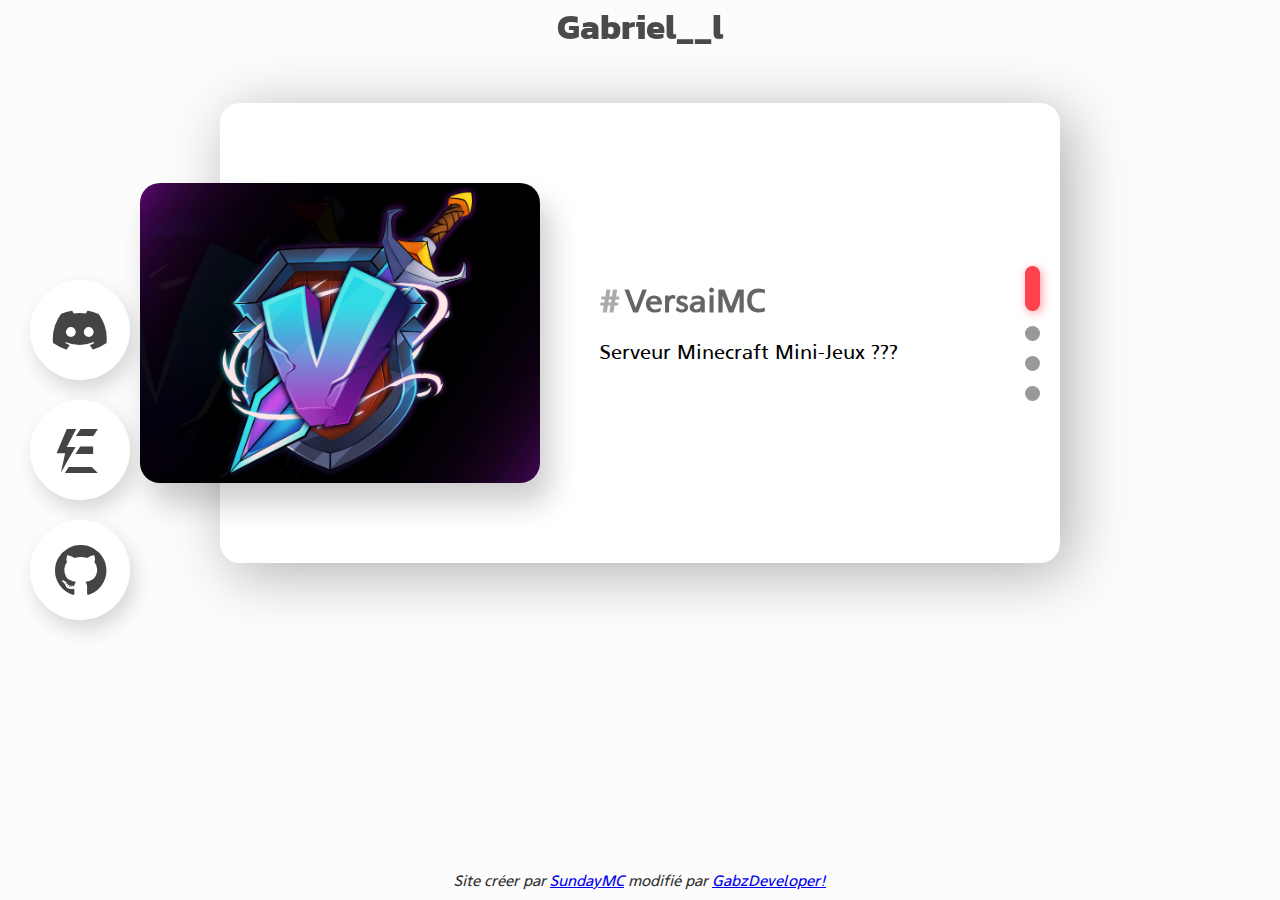
==== commit 0ab0cc3a: "Update index.html" ====
--- a/index.html
+++ b/index.html
@@ -21,7 +21,7 @@
                 <li class="active">
                     <div class="carroussel_content">
                         <div class="carroussel_image">
-                           <img id="test-image" src="/img/patch-notes.png">
+                           <img id="test-image" src="/img/eternodes.png">
                         </div>
                         <div class="carroussel_text">
                             <h3 class="carroussel_title">VersaiMC</h3>
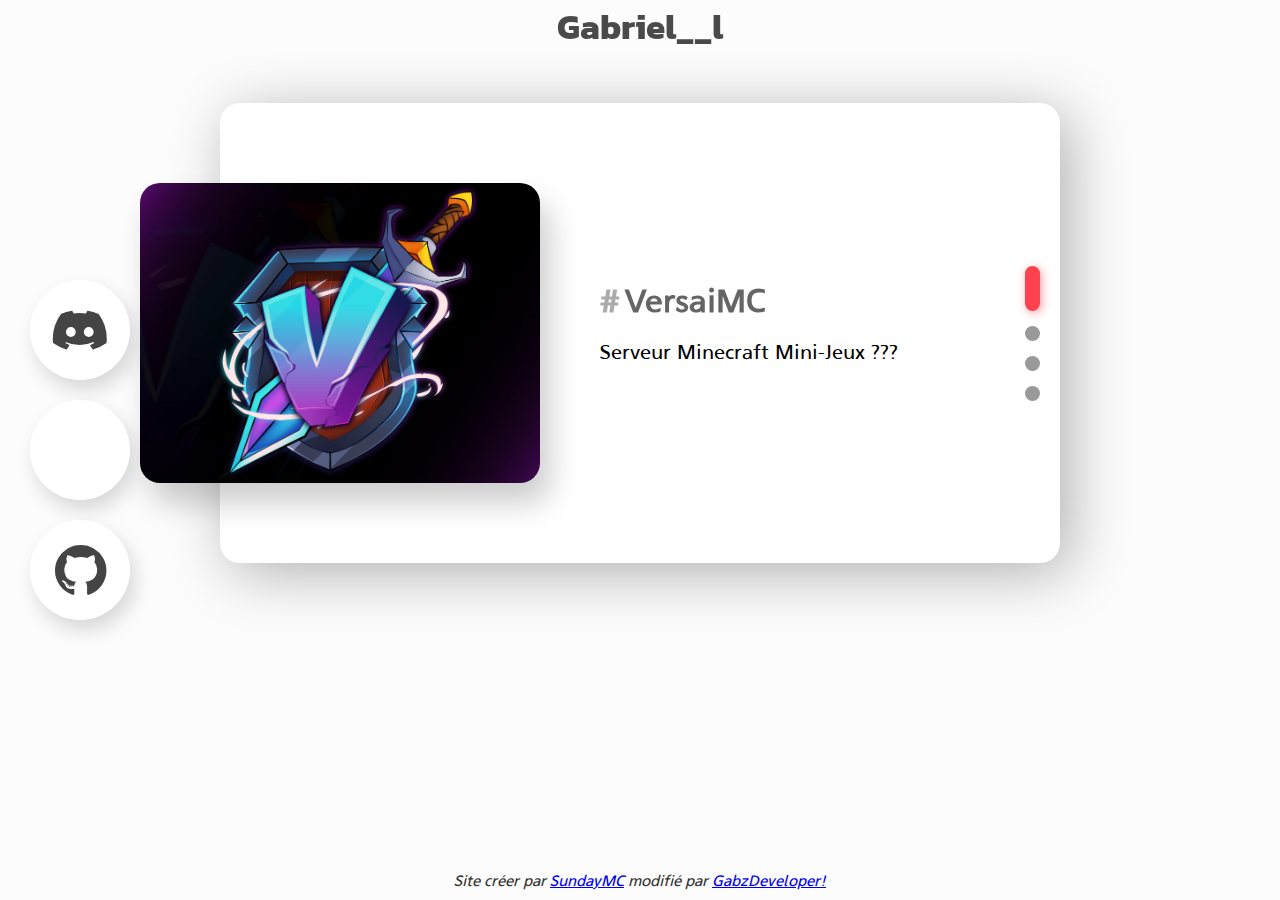
==== commit 4381d37e: "Update index.html" ====
--- a/index.html
+++ b/index.html
@@ -62,9 +62,9 @@
             </li>
         </a>
         <a href="https://versaimc.fr" target="__blank">
-            <li class="icon eternodes">
+            <li class="icon eye">
                 <span class="tooltip" style="text-align: center;">VersaiMC</span>
-                <span><i class="icon-etern"></i></span>
+                <span><i class="icon-eye"></i></span>
             </li>
         </a>
         <a href="https://github.com/GabzDeveloper/" target="__blank">
